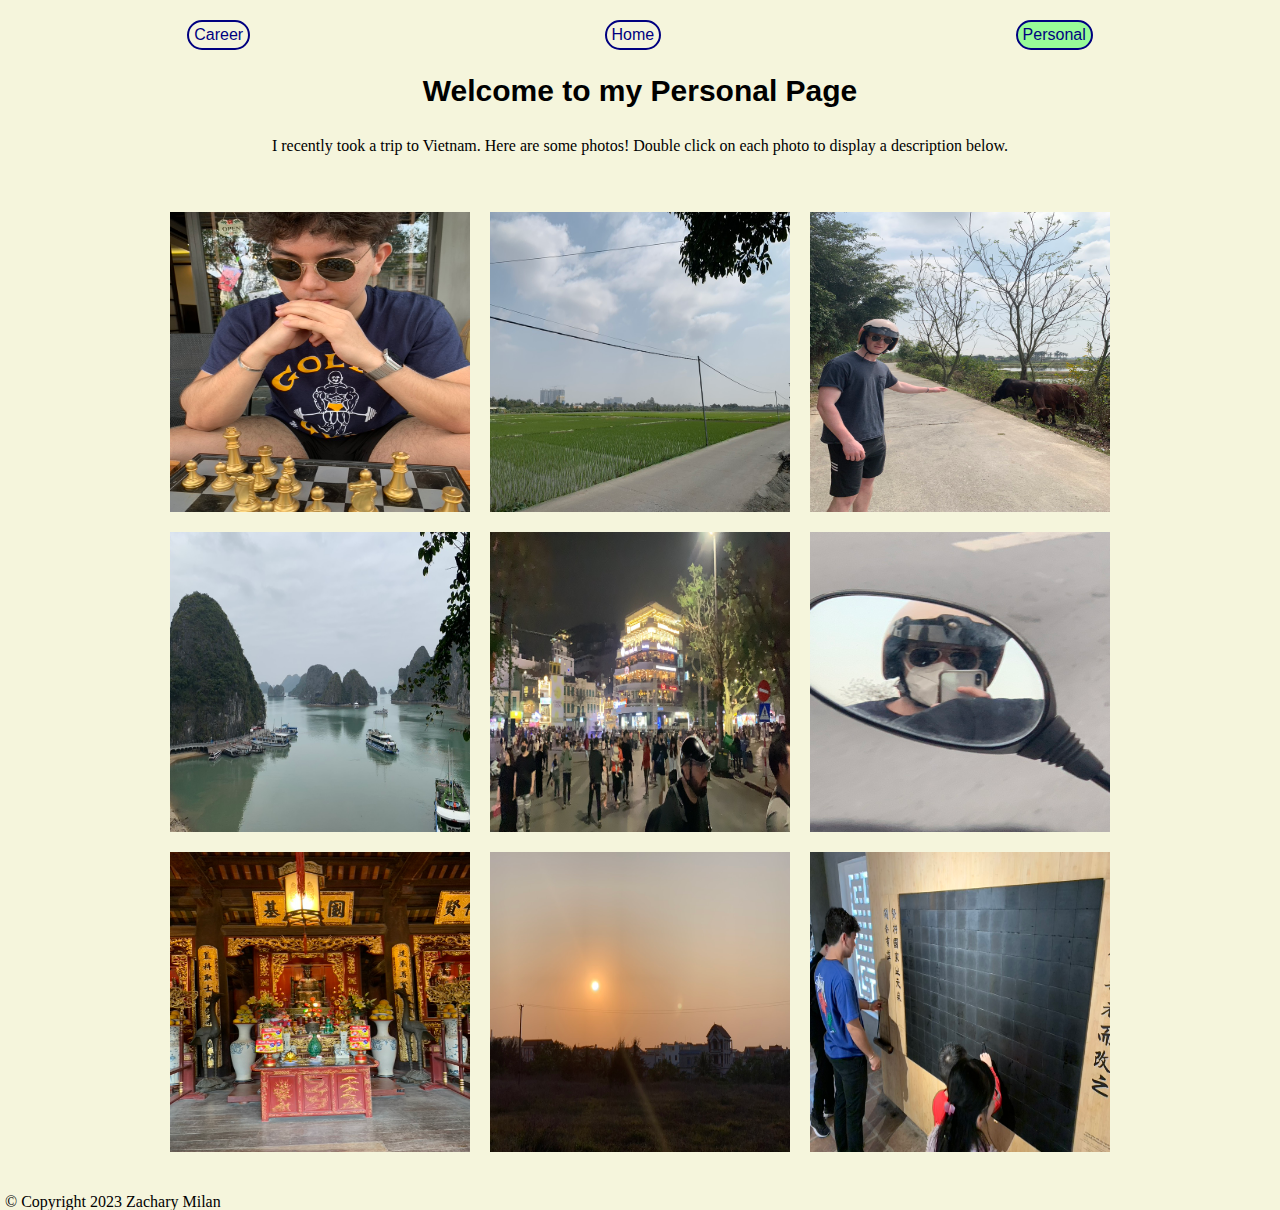
==== personal.html @ 5b09718d "Add files via upload" ====
<!DOCTYPE html>
<html lang="en">
<head>
    <meta charset="UTF-8">
    <meta http-equiv="X-UA-Compatible" content="IE=edge">
    <meta name="viewport" content="width=device-width, initial-scale=1.0">
    <link rel="stylesheet" href="./style/html5reset.css">
    <link rel="stylesheet" href="./style/style.css">
    <title>Personal</title>
</head>
<body>
    <header>
        <a class="skip-link" href="#main">Skip to content</a>        
        <nav>
            <a href="./career.html">Career</a>
            <a href="./index.html">Home</a>
            <a href="./personal.html" aria-current="page" class="active">Personal</a>
        </nav>
        <br>
        <h1>Welcome to my Personal Page</h1>
        <br><br>
    </header>


    <main id="main">
        <div class="img-intro">I recently took a trip to Vietnam. Here are some photos! Double click on each photo to display a description below. </div>
        <br><br>
        <p id="img-desc"></p>
        <br>
        <div class="flexbox">
                <img src="./pImages/chess.jpeg" alt="Playing chess at a local coffeeshop." class="flexImg" id="chess" tabindex="0">
                <img src="./pImages/country.jpeg" alt="Rice paddies in rural Hai Phong." class="flexImg" id="country" tabindex="0">
                <img src="./pImages/cow.jpeg" alt="Pointing at a cow on a motorbike path." class="flexImg" id="cow" tabindex="0">
                <img src="./pImages/halong.jpeg" alt="A nice overview of Halong Bay on an overcast day." class="flexImg" id="halong" tabindex="0">
                <img src="./pImages/hanoi.jpeg" alt="Bright buildings at night in Hanoi." class="flexImg" id="hanoi" tabindex="0">
                <img src="./pImages/mirror.jpeg" alt="A selfie using the mirror of the motorbike." class="flexImg" id="mirror" tabindex="0">
                <img src="./pImages/shrine.jpeg" alt="A shrine at the Temple of Literature." class="flexImg" id="shrine" tabindex="0">
                <img src="./pImages/sunset.jpeg" alt="A hazy sunset on the way back from a beach spot." class="flexImg" id="sunset" tabindex="0">
                <img src="./pImages/write.jpeg" alt="Interactive calligraphy  at the Temple of Literature." class="flexImg" id="call" tabindex="0">
        </div>

    </main>
    
    <br><br>
    <footer class="indexFoot">&copy Copyright 2023 Zachary Milan</footer>
    <script src="./js/java.js"></script>
</body>
</html>
---- style/style.css ----
/* only one two grid column for tablet */
nav {
    display: flex;
    flex-direction: column;
    justify-content: left;
    margin: 10px;
}
nav a {
    text-align: left;
}
.flexbox {
    flex-direction: column;
    display: flex;
    flex-wrap: wrap;
    justify-content: center;
    max-width: 960px; 
    margin: 0 auto; 
    }
    
    .column {
    width: 50%;
    padding: 0 4px;
    margin-bottom: 50px;
    }
    
    .column img {
    box-sizing: border-box;
    margin-top: 8px;
    vertical-align: middle;
    width: 100%;
    height: auto; 
    }

.grid {
    box-sizing: border-box;
    margin: auto;
    display: grid;
    width: 50%;
    border: 5px solid black;
    grid-template-columns: 1;
    justify-items: center;
    align-items: center;
    background-color: beige;
    background-image: none;
    border-radius: 5px;
    object-fit: cover;
}

.grid:hover {
    border: 10px solid black;
    background-color: pink;
}

.umichImg1 {
    grid-column: 1;
    grid-row: 1;
    width: 92%;
    height: 92%;

}

.umichImg2 {
    grid-column: 1;
    grid-row: 2;
    width: 92%;
    height: 92%;

}

.umichImg3 {
    grid-column: 1;
    grid-row: 3;
    width: 92%;
    height: 92%;

}

.umichImg4 {
    grid-column: 1;
    grid-row: 4;
    width: 92%;
    height: 92%;

}

.umichImg5 {
    grid-column: 1;
    grid-row: 5;
    width: 92%;
    height: 92%;

}

.umichImg6 {
    grid-column: 1;
    grid-row: 6;
    width: 92%;
    height: 92%;

}

.umichImg7 {
    grid-column: 1;
    grid-row: 7;
    width: 92%;
    height: 92%;

}

.umichImg8 {
    grid-column: 1;
    grid-row: 8;
    width: 92%;
    height: 92%;

}

.umichImg9 {
    grid-column: 1 / span 2;
    grid-row: 9;
    width: 92%;
    height: 92%;
}

@media only screen and (min-width: 768px) {
nav {
    display: flex;
    flex-direction: column;
    justify-content: space-between;
    margin: 10px;
}
nav a {
    text-align: center;
}
.flexbox {
    flex-direction: row;
}
      
/* only use two grid columns for tablet */
.grid {
    box-sizing: border-box;
    margin: auto;
    display: grid;
    width: 50%;
    border: 5px solid black;
    grid-template-columns: 2;
    justify-items: center;
    align-items:center;
    background-color: beige;
    border-radius: 5px;
    object-fit: cover;
}

.grid:hover {
    border: 10px solid black;
    background-color: pink;
}

.umichImg1 {
    grid-column: 1;
    grid-row: 1;
    width: 92%;
    height: 92%;

}

.umichImg2 {
    grid-column: 2;
    grid-row: 1;
    width: 92%;
    height: 92%;

}

.umichImg3 {
    grid-column: 1;
    grid-row: 2;
    width: 92%;
    height: 92%;

}

.umichImg4 {
    grid-column: 2;
    grid-row: 2;
    width: 92%;
    height: 92%;

}

.umichImg5 {
    grid-column: 1;
    grid-row: 3;
    width: 92%;
    height: 92%;

}

.umichImg6 {
    grid-column: 2;
    grid-row: 3;
    width: 92%;
    height: 92%;

}

.umichImg7 {
    grid-column: 1;
    grid-row: 4;
    width: 92%;
    height: 92%;

}

.umichImg8 {
    grid-column: 2;
    grid-row: 4;
    width: 92%;
    height: 92%;

}

.umichImg9 {
    grid-column: 1 / span 2;
    grid-row: 5;
    width: 92%;
    height: 92%;
}


}

@media only screen and (min-width: 1024px) {

.grid {
    box-sizing: border-box;
    margin: auto;
    display: grid;
    width: 70%;
    border: 5px solid black;
    grid-template-columns: 3;
    justify-items: center;
    align-items:center;
    background-color: beige;
    border-radius: 5px;
    object-fit: cover;
}

.grid:hover {
    border: 10px solid black;
    background-color: lavender;
}

.umichImg1 {
    grid-column: 1;
    grid-row: 1;
    width: 92%;
    height: 92%;

}

.umichImg2 {
    grid-column: 2;
    grid-row: 1;
    width: 92%;
    height: 92%;

}

.umichImg3 {
    grid-column: 3;
    grid-row: 1;
    width: 92%;
    height: 92%;

}

.umichImg4 {
    grid-column: 1;
    grid-row: 2;
    width: 92%;
    height: 92%;

}

.umichImg5 {
    grid-column: 2;
    grid-row: 2;
    width: 92%;
    height: 92%;

}

.umichImg6 {
    grid-column: 3;
    grid-row: 2;
    width: 92%;
    height: 92%;

}

.umichImg7 {
    grid-column: 1;
    grid-row: 3;
    width: 92%;
    height: 92%;

}

.umichImg8 {
    grid-column: 2;
    grid-row: 3;
    width: 92%;
    height: 92%;

}

.umichImg9 {
    grid-column: 3;
    grid-row: 3;
    width: 92%;
    height: 92%;
}
nav {
    flex-direction: row;
    display: flex;
    justify-content: space-around;
    margin: 10px;
}
nav a {
    text-align: center;
}
}
  /* creating the animation  using keyframes. we are only changing width, so I do not change top at all */
@keyframes logo_anim {
    0%   {top: 0px; width: 25px;}
    100% {top: 0px; width: 475px;}
}

/* using previous keyframes object for logo animation property */
#logo {
	animation: logo_anim 5s; 
}

  nav a {
    color: navy;
    text-decoration: none;
    transition: all 0.3s ease;
    margin-top: 10px;
    border: 2px solid navy;
    border-radius: 20px;
    padding: 5px;
  }
  
  nav a:hover {
    border: solid 2px navy;
    border-radius: 5px;
    background-color: aliceblue;
  }
  
.skip-link {
    position: absolute;
    left: -10000px;
    top: auto;
    width: 1px;
    height: 1px;
    overflow: hidden;
  }

  .skip-link:focus {
    color: navy;
    position: static;
    left: auto;
    top: auto;
    width: auto;
    height: auto;
    overflow: visible;  
    border: 2px solid navy;
  }

h1 {
    text-align: center;
    font-size: 30px;
    font-family: Haettenschweiler, 'Arial Narrow Bold', sans-serif;
    border-radius: 5px;
}

body {
    background-color:beige;
}


header {
    font-size: medium;
    font-family: Helvetica, Tahoma, Geneva, Verdana, sans-serif
}

h2, h2 + div {
    font-size: medium;
    font-family: Helvetica, Tahoma, Geneva, Verdana, sans-serif
}

.flexbox {
    display: flex;
    flex-wrap: wrap;
    justify-content: center;
    align-items: center;
  }
  
  .flexImg {
    width: 300px;
    height: 300px;
    margin: 10px;
    display: flex;
    justify-content: center;
    align-items: center;
  }
  
  .item img {
    max-width: 100%;
    max-height: 100%;
  }
  

.img-intro {
    text-align: center;
    font-family: Georgia, Times, 'Times New Roman', serif;
}

#img-desc {
    text-align: center;
    color: black;
    font-family: Georgia, Times, 'Times New Roman', serif;
    overflow: auto;
}

.dblClick {
    box-sizing: border-box;
    border: 5px solid red;
    color: black;
    font-weight: 400;
}

#careerInt {
    text-align: center;
    font-family: Georgia, Times, 'Times New Roman', serif;

}
.mainPar {
    font-size: large;
    text-align: center;
    font-family: Georgia, Times, 'Times New Roman', serif;
}


.me img {
    width: 40%;
    height: 40%;
    text-align: center;
    margin: auto;
}
.me {
    text-align: center;
}

@keyframes slide {
    from { background-position: left 0px; }
    to { background-position: right 0px; }
  }

  footer {
    margin-left: 5px;
    font-family: Georgia, Times, 'Times New Roman', serif;
}


  #butt {
    font-family: Georgia, Times, 'Times New Roman', serif;
  }

  #butt:hover, #butt:focus {
    box-sizing: border-box;
    background-color: lightsalmon;
  }

  .active {
    background-color: palegreen;
  }

  @media screen and (prefers-reduced-motion: reduce){
    html{
        scroll-behavior: auto; /* Removes scroll animation */
    }
    
    .skip a{
        -webkit-transition: none; /* sets to default setting */
        transition: none;        /* sets to default setting */
        }
    
    /*Turn off parallax*/
    header{
        background-attachment: initial;
    }
    #meImage {
        background-image: none;
    }
    }
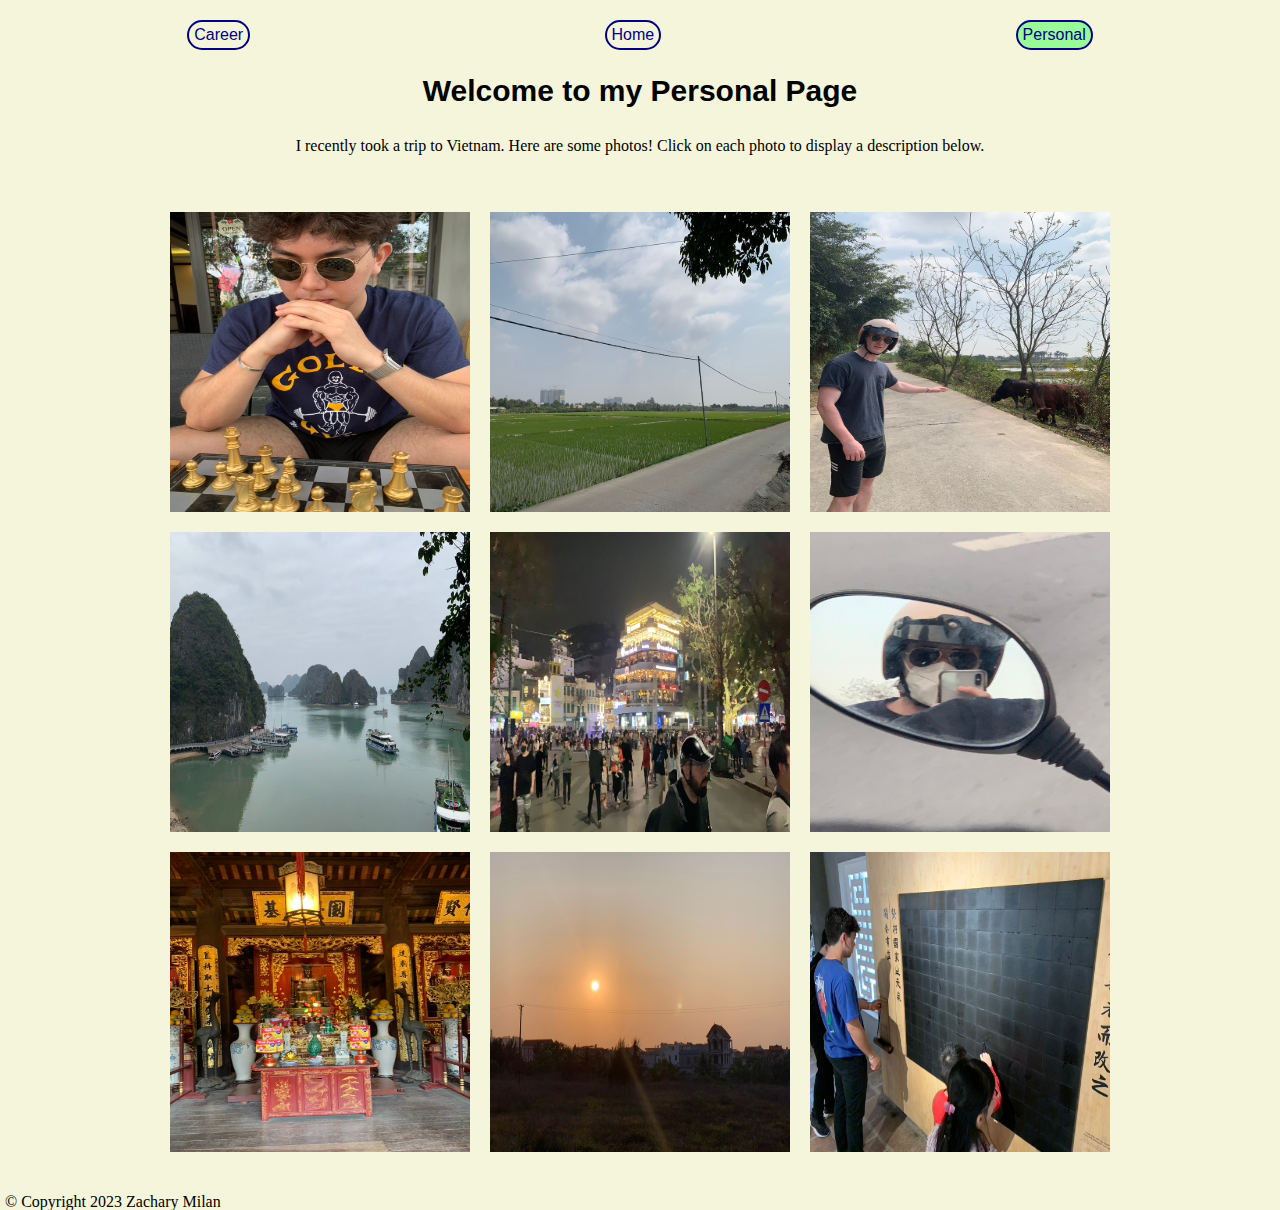
==== commit 88da6735: "Update personal.html" ====
--- a/personal.html
+++ b/personal.html
@@ -23,7 +23,7 @@
 
 
     <main id="main">
-        <div class="img-intro">I recently took a trip to Vietnam. Here are some photos! Double click on each photo to display a description below. </div>
+        <div class="img-intro">I recently took a trip to Vietnam. Here are some photos! Click on each photo to display a description below. </div>
         <br><br>
         <p id="img-desc"></p>
         <br>
